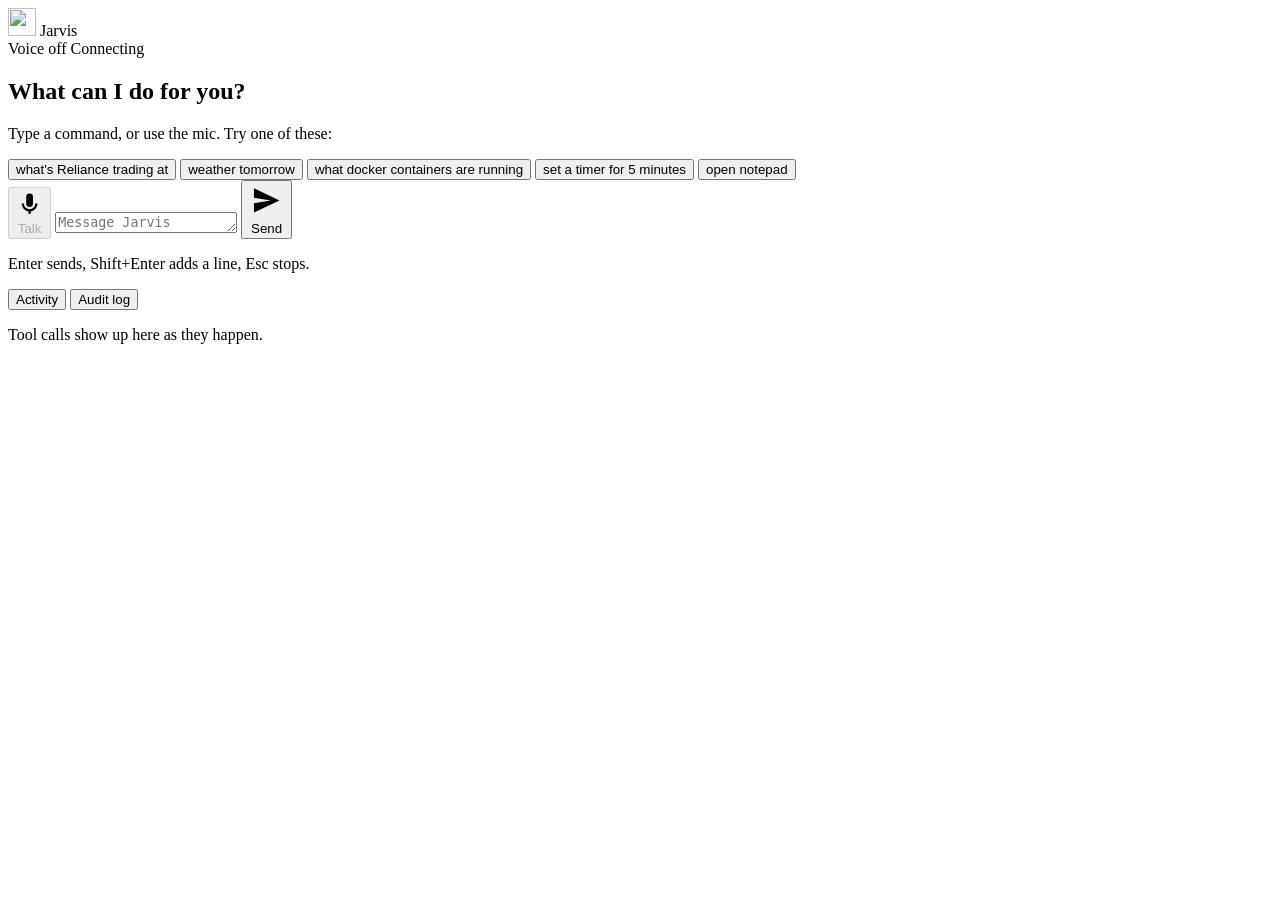
==== src/jarvis/server/static/index.html @ 7ff67f40 "feat: Phase 5 web UI with live tool log, confirm cards, and voice `jarvis serve` runs FastAPI and uv" ====
<!doctype html>
<html lang="en">
<head>
  <meta charset="utf-8">
  <meta name="viewport" content="width=device-width, initial-scale=1">
  <meta name="color-scheme" content="light dark">
  <title>Jarvis</title>
  <link rel="icon" href="/static/icon.svg" type="image/svg+xml">
  <link rel="stylesheet" href="/static/app.css">
  <script src="/static/app.js" defer></script>
</head>
<body>
  <header class="topbar">
    <div class="brand">
      <img class="logo" src="/static/icon.svg" alt="" width="28" height="28">
      <span class="name">Jarvis</span>
      <span class="meta" id="meta"></span>
    </div>
    <div class="indicators">
      <span class="pill" id="voice" data-state="off" title="Voice">Voice off</span>
      <span class="pill" id="conn" data-state="connecting">Connecting</span>
    </div>
  </header>

  <main class="layout">
    <section class="conversation" aria-label="Conversation">
      <div class="chat" id="chat" aria-live="polite">
        <div class="welcome" id="welcome">
          <h1>What can I do for you?</h1>
          <p>Type a command, or use the mic. Try one of these:</p>
          <div class="suggestions" id="suggestions">
            <button type="button" class="chip">what's Reliance trading at</button>
            <button type="button" class="chip">weather tomorrow</button>
            <button type="button" class="chip">what docker containers are running</button>
            <button type="button" class="chip">set a timer for 5 minutes</button>
            <button type="button" class="chip">open notepad</button>
          </div>
        </div>
      </div>

      <form class="composer" id="composer" autocomplete="off">
        <button type="button" class="round mic" id="mic" aria-pressed="false" disabled
                title="Voice is off in this session">
          <svg viewBox="0 0 24 24" aria-hidden="true"><path d="M12 15a3 3 0 0 0 3-3V6a3 3 0 1 0-6 0v6a3 3 0 0 0 3 3Zm5-3a5 5 0 0 1-10 0H5a7 7 0 0 0 6 6.92V21h2v-2.08A7 7 0 0 0 19 12h-2Z"/></svg>
          <span class="sr-only">Talk</span>
        </button>
        <textarea id="input" rows="1" placeholder="Message Jarvis" aria-label="Command"></textarea>
        <button type="submit" class="round send" id="send" title="Send (Enter)">
          <svg viewBox="0 0 24 24" aria-hidden="true"><path d="M3.4 20.4 21 12 3.4 3.6 3.4 10.1 15 12 3.4 13.9Z"/></svg>
          <span class="sr-only">Send</span>
        </button>
        <button type="button" class="round stop" id="stop" hidden title="Stop (Esc)">
          <svg viewBox="0 0 24 24" aria-hidden="true"><rect x="6" y="6" width="12" height="12" rx="2"/></svg>
          <span class="sr-only">Stop</span>
        </button>
      </form>
      <p class="hint" id="hint">Enter sends, Shift+Enter adds a line, Esc stops.</p>
    </section>

    <aside class="side" aria-label="Activity">
      <div class="tabs" role="tablist">
        <button type="button" role="tab" id="tab-activity" aria-selected="true" aria-controls="panel-activity">Activity</button>
        <button type="button" role="tab" id="tab-audit" aria-selected="false" aria-controls="panel-audit">Audit log</button>
      </div>
      <div class="panel" id="panel-activity" role="tabpanel" aria-labelledby="tab-activity">
        <p class="empty" id="log-empty">Tool calls show up here as they happen.</p>
        <ol class="log" id="log"></ol>
      </div>
      <div class="panel" id="panel-audit" role="tabpanel" aria-labelledby="tab-audit" hidden>
        <div class="panel-head">
          <span>Last 50 tool calls</span>
          <button type="button" class="ghost" id="audit-refresh">Refresh</button>
        </div>
        <ol class="audit" id="audit"></ol>
      </div>
    </aside>
  </main>
</body>
</html>
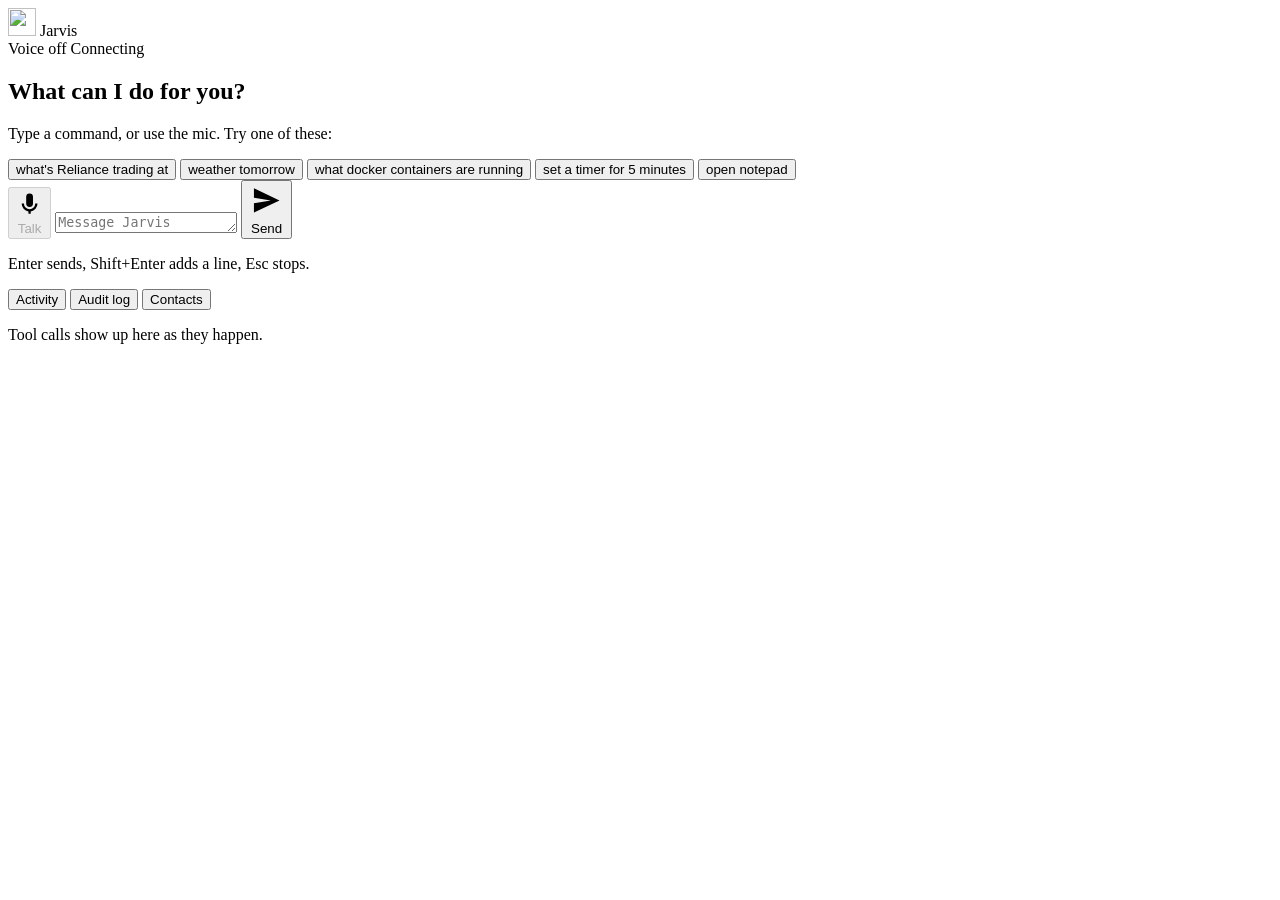
==== commit 9060a14f: "feat: Phase 6 UI automation, Jarvis's browser, contacts, and WhatsApp UI automation (tools/ui, platf" ====
--- a/src/jarvis/server/static/index.html
+++ b/src/jarvis/server/static/index.html
@@ -61,6 +61,7 @@
       <div class="tabs" role="tablist">
         <button type="button" role="tab" id="tab-activity" aria-selected="true" aria-controls="panel-activity">Activity</button>
         <button type="button" role="tab" id="tab-audit" aria-selected="false" aria-controls="panel-audit">Audit log</button>
+        <button type="button" role="tab" id="tab-contacts" aria-selected="false" aria-controls="panel-contacts">Contacts</button>
       </div>
       <div class="panel" id="panel-activity" role="tabpanel" aria-labelledby="tab-activity">
         <p class="empty" id="log-empty">Tool calls show up here as they happen.</p>
@@ -73,6 +74,19 @@
         </div>
         <ol class="audit" id="audit"></ol>
       </div>
+      <div class="panel" id="panel-contacts" role="tabpanel" aria-labelledby="tab-contacts" hidden>
+        <form class="contact-form" id="contact-form" autocomplete="off">
+          <input id="contact-name" placeholder="Name, for example Amma" aria-label="Name" maxlength="80" required>
+          <input id="contact-phone" placeholder="Phone, for example +91 98765 43210" aria-label="Phone" maxlength="40" inputmode="tel" required>
+          <input id="contact-aliases" placeholder="Also called, for example Mom, Amma" aria-label="Other names, separated by commas" maxlength="200">
+          <div class="form-row">
+            <button type="submit" class="btn primary">Add contact</button>
+            <label class="ghost file-button">Import .vcf<input type="file" id="contact-file" accept=".vcf,text/vcard,text/x-vcard" class="sr-only"></label>
+          </div>
+          <p class="form-note" id="contact-note" hidden></p>
+        </form>
+        <ol class="contacts" id="contacts"></ol>
+      </div>
     </aside>
   </main>
 </body>
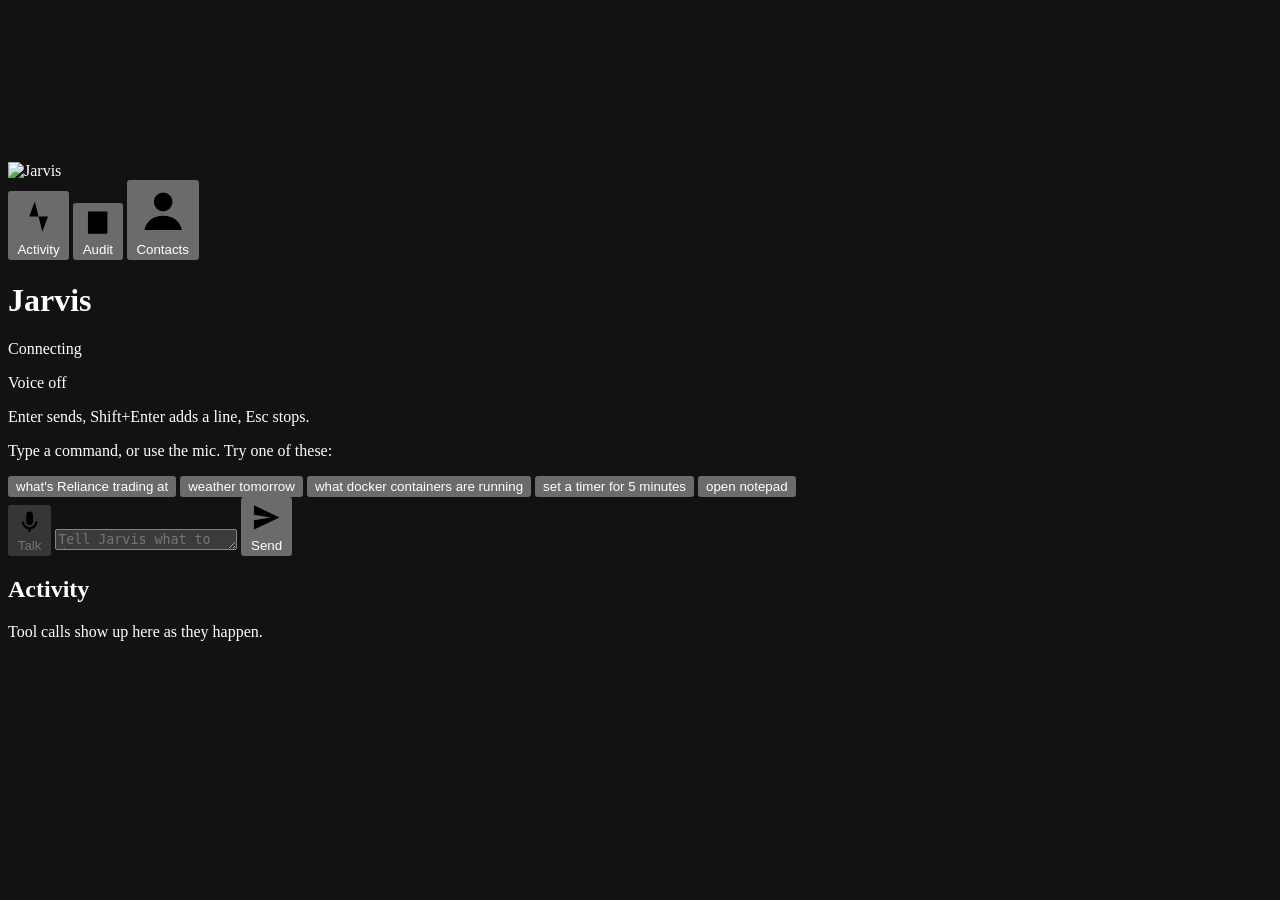
==== commit 322cce9b: "feat: wake overlay and new interface - fullscreen reactor, live transcripts, rebuilt page A separate" ====
--- a/src/jarvis/server/static/index.html
+++ b/src/jarvis/server/static/index.html
@@ -3,30 +3,54 @@
 <head>
   <meta charset="utf-8">
   <meta name="viewport" content="width=device-width, initial-scale=1">
-  <meta name="color-scheme" content="light dark">
+  <meta name="color-scheme" content="dark">
   <title>Jarvis</title>
   <link rel="icon" href="/static/icon.svg" type="image/svg+xml">
   <link rel="stylesheet" href="/static/app.css">
+  <script src="/static/reactor.js" defer></script>
   <script src="/static/app.js" defer></script>
 </head>
 <body>
-  <header class="topbar">
-    <div class="brand">
-      <img class="logo" src="/static/icon.svg" alt="" width="28" height="28">
-      <span class="name">Jarvis</span>
+  <!-- The reactor draws over everything but takes no clicks. -->
+  <canvas id="reactor" aria-hidden="true"></canvas>
+
+  <nav class="rail" aria-label="Panels">
+    <img class="mark" src="/static/icon.svg" alt="Jarvis" width="30" height="30">
+    <div class="rail-tabs" role="tablist" aria-orientation="vertical">
+      <button type="button" role="tab" id="tab-activity" aria-selected="true" aria-controls="panel-activity" title="Activity" aria-label="Activity">
+        <svg viewBox="0 0 24 24" aria-hidden="true"><path d="M3 12h4l3-8 4 16 3-8h4"/></svg>
+        <span class="rail-label">Activity</span>
+      </button>
+      <button type="button" role="tab" id="tab-audit" aria-selected="false" aria-controls="panel-audit" title="Audit log" aria-label="Audit log">
+        <svg viewBox="0 0 24 24" aria-hidden="true"><path d="M5 4h14v16H5zM9 9h6M9 13h6M9 17h3"/></svg>
+        <span class="rail-label">Audit</span>
+      </button>
+      <button type="button" role="tab" id="tab-contacts" aria-selected="false" aria-controls="panel-contacts" title="Contacts" aria-label="Contacts">
+        <svg viewBox="0 0 24 24" aria-hidden="true"><path d="M12 12a4 4 0 1 0 0-8 4 4 0 0 0 0 8ZM4 20c1-4 4-6 8-6s7 2 8 6"/></svg>
+        <span class="rail-label">Contacts</span>
+      </button>
+    </div>
+  </nav>
+
+  <main class="deck">
+    <header class="topline">
+      <h1>Jarvis</h1>
       <span class="meta" id="meta"></span>
-    </div>
-    <div class="indicators">
-      <span class="pill" id="voice" data-state="off" title="Voice">Voice off</span>
-      <span class="pill" id="conn" data-state="connecting">Connecting</span>
-    </div>
-  </header>
+      <span class="status" id="conn" data-state="connecting">Connecting</span>
+    </header>
 
-  <main class="layout">
+    <section class="stage" id="stage" aria-label="What Jarvis is doing">
+      <div class="dock" id="dock"></div>
+      <div class="stage-words">
+        <p class="voice-state" id="voice" data-state="off">Voice off</p>
+        <p class="live" id="live"></p>
+        <p class="hint" id="hint">Enter sends, Shift+Enter adds a line, Esc stops.</p>
+      </div>
+    </section>
+
     <section class="conversation" aria-label="Conversation">
       <div class="chat" id="chat" aria-live="polite">
         <div class="welcome" id="welcome">
-          <h1>What can I do for you?</h1>
           <p>Type a command, or use the mic. Try one of these:</p>
           <div class="suggestions" id="suggestions">
             <button type="button" class="chip">what's Reliance trading at</button>
@@ -44,7 +68,7 @@
           <svg viewBox="0 0 24 24" aria-hidden="true"><path d="M12 15a3 3 0 0 0 3-3V6a3 3 0 1 0-6 0v6a3 3 0 0 0 3 3Zm5-3a5 5 0 0 1-10 0H5a7 7 0 0 0 6 6.92V21h2v-2.08A7 7 0 0 0 19 12h-2Z"/></svg>
           <span class="sr-only">Talk</span>
         </button>
-        <textarea id="input" rows="1" placeholder="Message Jarvis" aria-label="Command"></textarea>
+        <textarea id="input" rows="1" placeholder="Tell Jarvis what to do" aria-label="Command"></textarea>
         <button type="submit" class="round send" id="send" title="Send (Enter)">
           <svg viewBox="0 0 24 24" aria-hidden="true"><path d="M3.4 20.4 21 12 3.4 3.6 3.4 10.1 15 12 3.4 13.9Z"/></svg>
           <span class="sr-only">Send</span>
@@ -54,40 +78,37 @@
           <span class="sr-only">Stop</span>
         </button>
       </form>
-      <p class="hint" id="hint">Enter sends, Shift+Enter adds a line, Esc stops.</p>
     </section>
+  </main>
 
-    <aside class="side" aria-label="Activity">
-      <div class="tabs" role="tablist">
-        <button type="button" role="tab" id="tab-activity" aria-selected="true" aria-controls="panel-activity">Activity</button>
-        <button type="button" role="tab" id="tab-audit" aria-selected="false" aria-controls="panel-audit">Audit log</button>
-        <button type="button" role="tab" id="tab-contacts" aria-selected="false" aria-controls="panel-contacts">Contacts</button>
+  <aside class="side" aria-label="Details">
+    <div class="panel" id="panel-activity" role="tabpanel" aria-labelledby="tab-activity">
+      <h2>Activity</h2>
+      <p class="empty" id="log-empty">Tool calls show up here as they happen.</p>
+      <ol class="log" id="log"></ol>
+    </div>
+    <div class="panel" id="panel-audit" role="tabpanel" aria-labelledby="tab-audit" hidden>
+      <div class="panel-head">
+        <h2>Audit log</h2>
+        <button type="button" class="ghost" id="audit-refresh">Refresh</button>
       </div>
-      <div class="panel" id="panel-activity" role="tabpanel" aria-labelledby="tab-activity">
-        <p class="empty" id="log-empty">Tool calls show up here as they happen.</p>
-        <ol class="log" id="log"></ol>
-      </div>
-      <div class="panel" id="panel-audit" role="tabpanel" aria-labelledby="tab-audit" hidden>
-        <div class="panel-head">
-          <span>Last 50 tool calls</span>
-          <button type="button" class="ghost" id="audit-refresh">Refresh</button>
+      <p class="panel-note">Last 50 tool calls</p>
+      <ol class="audit" id="audit"></ol>
+    </div>
+    <div class="panel" id="panel-contacts" role="tabpanel" aria-labelledby="tab-contacts" hidden>
+      <h2>Contacts</h2>
+      <form class="contact-form" id="contact-form" autocomplete="off">
+        <input id="contact-name" placeholder="Name, for example Amma" aria-label="Name" maxlength="80" required>
+        <input id="contact-phone" placeholder="Phone, for example +91 98765 43210" aria-label="Phone" maxlength="40" inputmode="tel" required>
+        <input id="contact-aliases" placeholder="Also called, for example Mom, Amma" aria-label="Other names, separated by commas" maxlength="200">
+        <div class="form-row">
+          <button type="submit" class="btn primary">Add contact</button>
+          <label class="ghost file-button">Import .vcf<input type="file" id="contact-file" accept=".vcf,text/vcard,text/x-vcard" class="sr-only"></label>
         </div>
-        <ol class="audit" id="audit"></ol>
-      </div>
-      <div class="panel" id="panel-contacts" role="tabpanel" aria-labelledby="tab-contacts" hidden>
-        <form class="contact-form" id="contact-form" autocomplete="off">
-          <input id="contact-name" placeholder="Name, for example Amma" aria-label="Name" maxlength="80" required>
-          <input id="contact-phone" placeholder="Phone, for example +91 98765 43210" aria-label="Phone" maxlength="40" inputmode="tel" required>
-          <input id="contact-aliases" placeholder="Also called, for example Mom, Amma" aria-label="Other names, separated by commas" maxlength="200">
-          <div class="form-row">
-            <button type="submit" class="btn primary">Add contact</button>
-            <label class="ghost file-button">Import .vcf<input type="file" id="contact-file" accept=".vcf,text/vcard,text/x-vcard" class="sr-only"></label>
-          </div>
-          <p class="form-note" id="contact-note" hidden></p>
-        </form>
-        <ol class="contacts" id="contacts"></ol>
-      </div>
-    </aside>
-  </main>
+        <p class="form-note" id="contact-note" hidden></p>
+      </form>
+      <ol class="contacts" id="contacts"></ol>
+    </div>
+  </aside>
 </body>
 </html>
